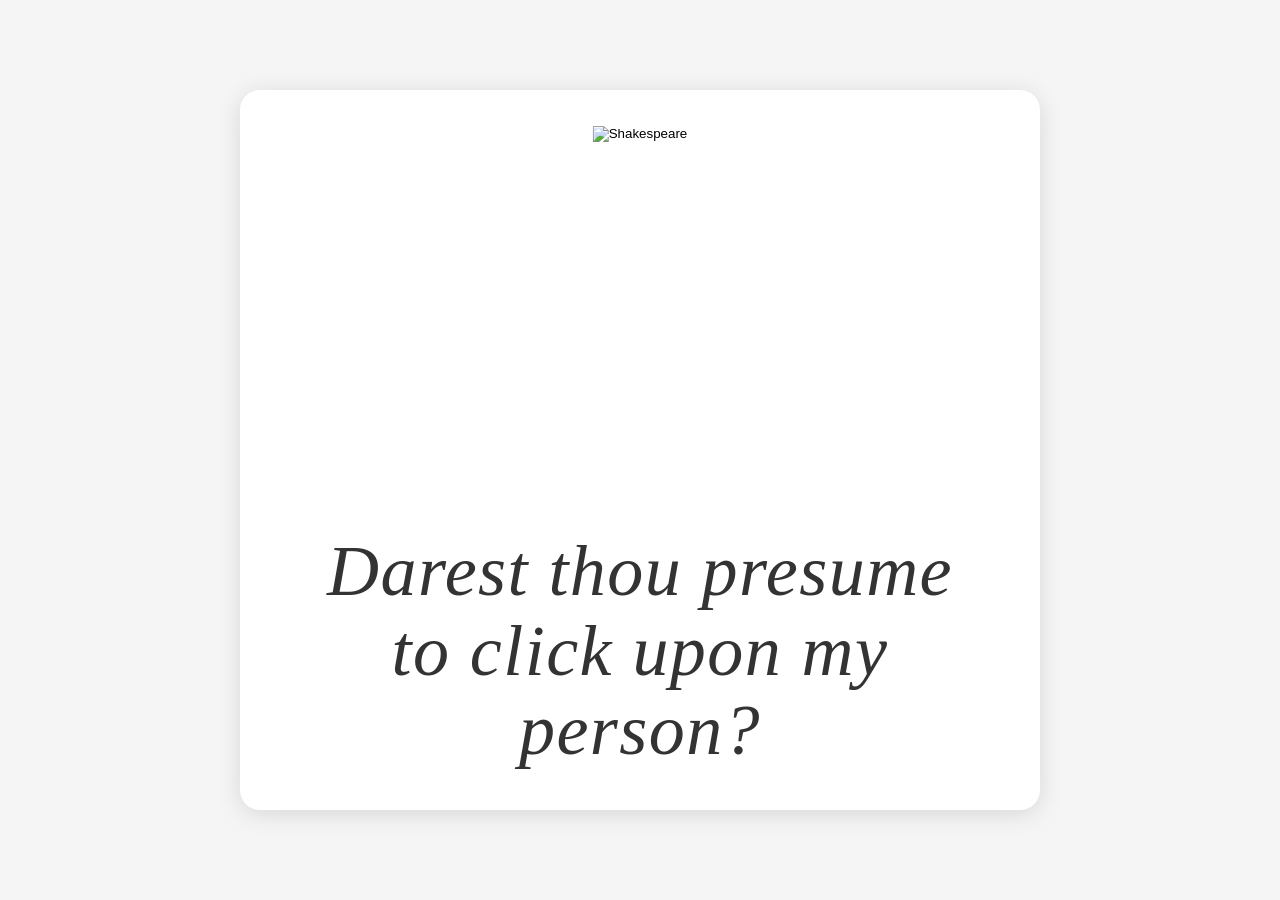
==== index.html @ 9dc8dd7b "Implement Docker CI workflow, enhance Flask app with audio functionality, and add tests" ====
<!DOCTYPE html>
<html lang="en">

<head>
    <meta charset="UTF-8">
    <title>Shakespearean Insults</title>
    <link href="https://fonts.googleapis.com/css2?family=IM+Fell+English:ital,wght@0,400;1,400&display=swap" rel="stylesheet">
    <style>
        html, body {
            height: 100%;
            margin: 0;
            padding: 0;
            font-family: 'IM Fell English', Garamond, 'Times New Roman', serif;
            background: #f5f5f5;
            width: 100vw;
            box-sizing: border-box;
        }

        body {
            min-height: 100vh;
            min-width: 100vw;
            display: flex;
            justify-content: center;
            align-items: center;
        }

        .center-btn {
            display: flex;
            justify-content: center;
            align-items: center;
            width: 100vw;
            height: 100vh;
        }

        .big-btn {
            border: none;
            background: #fff;
            padding: 40px;
            border-radius: 20px;
            box-shadow: 0 4px 24px rgba(0, 0, 0, 0.12);
            cursor: pointer;
            transition: box-shadow 0.2s;
            display: flex;
            flex-direction: column;
            justify-content: center;
            align-items: center;
            width: 80vw;
            height: 80vh;
            max-width: 800px;
            max-height: 800px;
            min-width: 240px;
            min-height: 240px;
            box-sizing: border-box;
            position: relative;
        }

        .big-btn:hover {
            box-shadow: 0 8px 32px rgba(0, 0, 0, 0.18);
        }

        .big-btn img {
            position: absolute;
            top: 5%;
            left: 50%;
            transform: translateX(-50%);
            width: auto;
            height: 65%;
            max-height: 650px;
            object-fit: contain;
            margin: 0;
        }

        .big-btn span {
            display: block;
            margin-top: auto;
            padding-top: calc(85% + 40px);
            font-size: clamp(3rem, 6vw, 4.5rem);
            font-family: 'IM Fell English', Garamond, 'Times New Roman', serif;
            font-style: italic;
            line-height: 1.1;
            letter-spacing: 0.02em;
            text-align: center;
            word-break: break-word;
            padding: 0 10px;
            color: #333333;
        }

        @media (max-width: 600px), (max-height: 600px) {
            .big-btn {
                padding: 15px;
                width: 95vw;
                height: 70vh;
                min-width: 0;
                min-height: 0;
            }
            .big-btn img {
                top: 4%;
                height: 60%;
            }
            .big-btn span {
                padding-top: calc(75% + 25px);
                font-size: 2.6rem;
            }
        }
    </style>
</head>

<body>
    <div class="center-btn">
        <button class="big-btn" type="button">
            <img src="https://upload.wikimedia.org/wikipedia/commons/thumb/2/2a/Hw-shakespeare.png/640px-Hw-shakespeare.png"
                alt="Shakespeare">
            <span>Darest thou presume to click upon my person?</span>
        </button>
    </div>
    <script>
        const button = document.querySelector('.big-btn');
        const messageSpan = button.querySelector('span');
        let audio = null;

        button.addEventListener('click', async () => {
            // Show ellipsis while loading
            messageSpan.textContent = '...';
            try {
                const response = await fetch('/audio');
                if (!response.ok) throw new Error('Network response was not ok');
                // Get custom header (e.g., X-Insult-Text)
                const insultText = response.headers.get('X-Insult-Text') || 'Insult delivered!';
                const audioBlob = await response.blob();
                // Update message
                messageSpan.textContent = insultText;
                // Play audio
                if (audio) audio.pause();
                audio = new Audio(URL.createObjectURL(audioBlob));
                audio.play();
            } catch (err) {
                messageSpan.textContent = 'Failed to fetch insult.';
            }
        });
    </script>
</body>

</html>
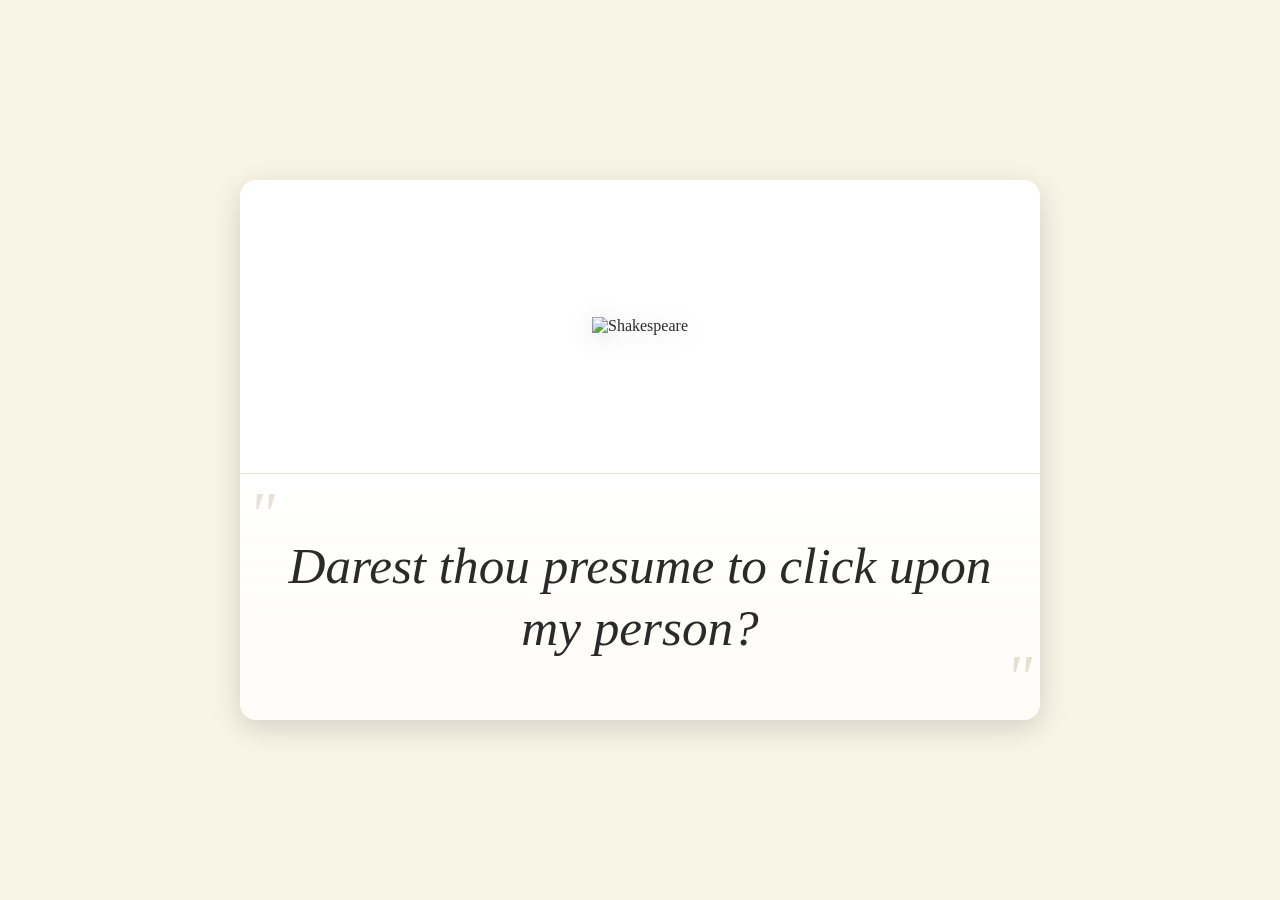
==== commit 2b80d614: "Refactor HTML structure and styles for insult card layout and responsiveness" ====
--- a/index.html
+++ b/index.html
@@ -3,124 +3,239 @@
 
 <head>
     <meta charset="UTF-8">
+    <meta name="viewport" content="width=device-width, initial-scale=1.0">
     <title>Shakespearean Insults</title>
     <link href="https://fonts.googleapis.com/css2?family=IM+Fell+English:ital,wght@0,400;1,400&display=swap" rel="stylesheet">
     <style>
+        :root {
+            --primary-bg: #f8f5e6;
+            --card-bg: #ffffff;
+            --text-color: #2a2a2a;
+            --accent-color: #8b6d3f;
+            --shadow-color: rgba(0, 0, 0, 0.15);
+            --card-radius: 16px;
+            --transition-speed: 0.3s;
+        }
+        
+        * {
+            box-sizing: border-box;
+            margin: 0;
+            padding: 0;
+        }
+        
         html, body {
             height: 100%;
-            margin: 0;
-            padding: 0;
+            width: 100%;
             font-family: 'IM Fell English', Garamond, 'Times New Roman', serif;
-            background: #f5f5f5;
-            width: 100vw;
-            box-sizing: border-box;
-        }
-
-        body {
-            min-height: 100vh;
-            min-width: 100vw;
+            background: var(--primary-bg);
+            color: var(--text-color);
+            overflow-x: hidden;
+        }
+        
+        .container {
             display: flex;
             justify-content: center;
             align-items: center;
-        }
-
-        .center-btn {
+            min-height: 100vh;
+            padding: 1rem;
+        }
+        
+        .insult-card {
+            background: var(--card-bg);
+            border-radius: var(--card-radius);
+            box-shadow: 0 8px 30px var(--shadow-color);
+            width: 100%;
+            max-width: 800px;
+            height: auto;
+            min-height: 60vh;
+            max-height: 90vh;
+            overflow: hidden;
+            display: flex;
+            flex-direction: column;
+            position: relative;
+            cursor: pointer;
+            transition: transform var(--transition-speed), box-shadow var(--transition-speed), flex-direction var(--transition-speed);
+        }
+        
+        .insult-card:hover {
+            transform: translateY(-5px);
+            box-shadow: 0 12px 40px var(--shadow-color);
+        }
+        
+        .image-container {
+            flex: 3;
             display: flex;
             justify-content: center;
             align-items: center;
-            width: 100vw;
-            height: 100vh;
-        }
-
-        .big-btn {
-            border: none;
-            background: #fff;
-            padding: 40px;
-            border-radius: 20px;
-            box-shadow: 0 4px 24px rgba(0, 0, 0, 0.12);
-            cursor: pointer;
-            transition: box-shadow 0.2s;
-            display: flex;
-            flex-direction: column;
+            padding: 1.5rem;
+            position: relative;
+            min-height: 200px;
+            transition: flex var(--transition-speed), padding var(--transition-speed);
+        }
+        
+        .shakespeare-img {
+            max-height: 100%;
+            max-width: 100%;
+            object-fit: contain;
+            filter: drop-shadow(0 4px 12px var(--shadow-color));
+            transition: transform var(--transition-speed);
+        }
+        
+        .insult-card:hover .shakespeare-img {
+            transform: scale(1.02);
+        }
+        
+        .insult-text {
+            padding: 1.5rem;
+            text-align: center;
+            font-style: italic;
+            font-size: clamp(1.8rem, 5vw, 3.2rem);
+            line-height: 1.2;
+            position: relative;
+            min-height: 3.6em;
+            flex: 1;
+            display: flex;
+            align-items: center;
             justify-content: center;
-            align-items: center;
-            width: 80vw;
-            height: 80vh;
-            max-width: 800px;
-            max-height: 800px;
-            min-width: 240px;
-            min-height: 240px;
-            box-sizing: border-box;
-            position: relative;
-        }
-
-        .big-btn:hover {
-            box-shadow: 0 8px 32px rgba(0, 0, 0, 0.18);
-        }
-
-        .big-btn img {
+            color: var(--text-color);
+            border-top: 1px solid rgba(139, 109, 63, 0.2);
+            background: linear-gradient(to bottom, rgba(248, 245, 230, 0), rgba(248, 245, 230, 0.3));
+            transition: flex var(--transition-speed), padding var(--transition-speed), min-height var(--transition-speed);
+        }
+        
+        .insult-text::before {
+            content: '"';
             position: absolute;
-            top: 5%;
-            left: 50%;
-            transform: translateX(-50%);
-            width: auto;
-            height: 65%;
-            max-height: 650px;
-            object-fit: contain;
-            margin: 0;
-        }
-
-        .big-btn span {
-            display: block;
-            margin-top: auto;
-            padding-top: calc(85% + 40px);
-            font-size: clamp(3rem, 6vw, 4.5rem);
-            font-family: 'IM Fell English', Garamond, 'Times New Roman', serif;
-            font-style: italic;
-            line-height: 1.1;
-            letter-spacing: 0.02em;
-            text-align: center;
-            word-break: break-word;
-            padding: 0 10px;
-            color: #333333;
-        }
-
-        @media (max-width: 600px), (max-height: 600px) {
-            .big-btn {
-                padding: 15px;
-                width: 95vw;
+            left: 0.5rem;
+            top: 0.2rem;
+            font-size: 4rem;
+            color: var(--accent-color);
+            opacity: 0.2;
+        }
+        
+        .insult-text::after {
+            content: '"';
+            position: absolute;
+            right: 0.5rem;
+            bottom: 0.2rem;
+            font-size: 4rem;
+            color: var(--accent-color);
+            opacity: 0.2;
+        }
+        
+        /* Landscape orientation on phones and small tablets */
+        @media (max-width: 1024px) and (orientation: landscape) {
+            .insult-card {
+                flex-direction: row;
+                height: 80vh;
+                max-height: 500px;
+            }
+            
+            .image-container {
+                flex: 1;
+                padding: 1rem;
+                border-right: 1px solid rgba(139, 109, 63, 0.2);
+                border-bottom: none;
+            }
+            
+            .insult-text {
+                flex: 1;
+                border-top: none;
+                font-size: clamp(1.2rem, 3vw, 2rem);
+                padding: 1rem;
+                min-height: unset;
+            }
+        }
+        
+        @media (max-width: 768px) and (orientation: portrait) {
+            .insult-card {
+                height: auto;
+                min-height: 70vh;
+            }
+            
+            .image-container {
+                flex: 2;
+                padding: 1rem 1rem 0;
+            }
+            
+            .insult-text {
+                padding: 1rem;
+                min-height: 2.8em;
+                font-size: clamp(1.4rem, 4vw, 2.4rem);
+            }
+        }
+        
+        @media (max-width: 480px) and (orientation: portrait) {
+            .insult-card {
+                min-height: 60vh;
+                border-radius: calc(var(--card-radius) / 2);
+            }
+            
+            .image-container {
+                flex: 1.5;
+            }
+            
+            .insult-text {
+                font-size: clamp(1.2rem, 5vw, 2rem);
+                min-height: 2.4em;
+            }
+            
+            .insult-text::before,
+            .insult-text::after {
+                font-size: 2.5rem;
+            }
+        }
+        
+        /* Very tall devices */
+        @media (min-aspect-ratio: 2/3) and (max-aspect-ratio: 3/4) {
+            .image-container {
+                flex: 2;
+            }
+            
+            .insult-text {
+                flex: 1;
+            }
+        }
+        
+        /* Very wide devices */
+        @media (min-aspect-ratio: 16/9) {
+            .insult-card {
+                max-width: 1200px;
+                flex-direction: row;
                 height: 70vh;
-                min-width: 0;
-                min-height: 0;
-            }
-            .big-btn img {
-                top: 4%;
-                height: 60%;
-            }
-            .big-btn span {
-                padding-top: calc(75% + 25px);
-                font-size: 2.6rem;
+            }
+            
+            .image-container {
+                flex: 1;
+                border-right: 1px solid rgba(139, 109, 63, 0.2);
+                border-bottom: none;
+            }
+            
+            .insult-text {
+                flex: 1;
+                border-top: none;
             }
         }
     </style>
 </head>
 
 <body>
-    <div class="center-btn">
-        <button class="big-btn" type="button">
-            <img src="https://upload.wikimedia.org/wikipedia/commons/thumb/2/2a/Hw-shakespeare.png/640px-Hw-shakespeare.png"
-                alt="Shakespeare">
-            <span>Darest thou presume to click upon my person?</span>
-        </button>
+    <div class="container">
+        <div class="insult-card">
+            <div class="image-container">
+                <img class="shakespeare-img" src="https://upload.wikimedia.org/wikipedia/commons/thumb/2/2a/Hw-shakespeare.png/640px-Hw-shakespeare.png" alt="Shakespeare">
+            </div>
+            <div class="insult-text">Darest thou presume to click upon my person?</div>
+        </div>
     </div>
     <script>
-        const button = document.querySelector('.big-btn');
-        const messageSpan = button.querySelector('span');
+        const card = document.querySelector('.insult-card');
+        const messageDiv = document.querySelector('.insult-text');
         let audio = null;
 
-        button.addEventListener('click', async () => {
+        card.addEventListener('click', async () => {
             // Show ellipsis while loading
-            messageSpan.textContent = '...';
+            messageDiv.textContent = '...';
             try {
                 const response = await fetch('/audio');
                 if (!response.ok) throw new Error('Network response was not ok');
@@ -128,13 +243,13 @@
                 const insultText = response.headers.get('X-Insult-Text') || 'Insult delivered!';
                 const audioBlob = await response.blob();
                 // Update message
-                messageSpan.textContent = insultText;
+                messageDiv.textContent = insultText;
                 // Play audio
                 if (audio) audio.pause();
                 audio = new Audio(URL.createObjectURL(audioBlob));
                 audio.play();
             } catch (err) {
-                messageSpan.textContent = 'Failed to fetch insult.';
+                messageDiv.textContent = 'Failed to fetch insult.';
             }
         });
     </script>
